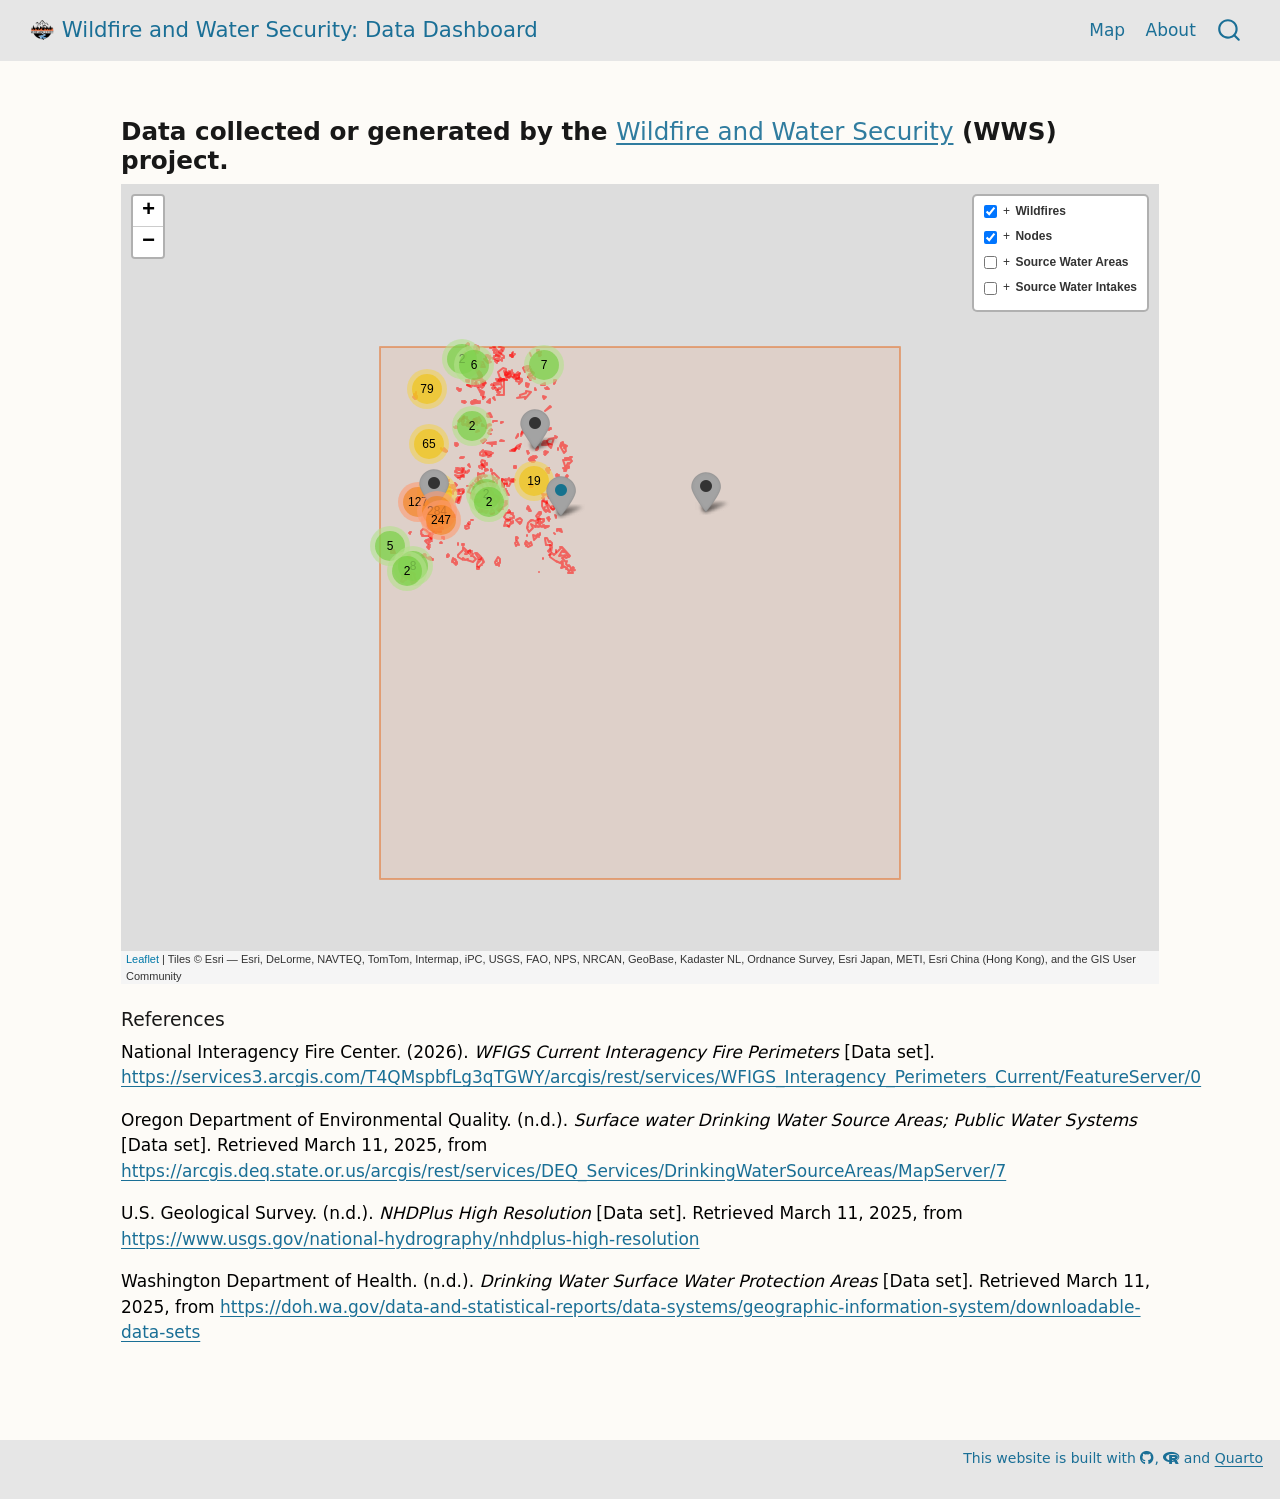
==== docs/index.html @ 06003880 "setting up basic website to host dashboard map setting up to push with updates, updating readme" ====
<!DOCTYPE html>
<html xmlns="http://www.w3.org/1999/xhtml" lang="en" xml:lang="en"><head>

<meta charset="utf-8">
<meta name="generator" content="quarto-1.10.18">

<meta name="viewport" content="width=device-width, initial-scale=1.0, user-scalable=yes">


<title>Wildfire and Water Security: Data Dashboard</title>
<style>
/* Default styles provided by pandoc.
** See https://pandoc.org/MANUAL.html#variables-for-html for config info.
*/
span.smallcaps{font-variant: small-caps;}
div.columns{display: flex; gap: 1.5em;}
div.column{flex: auto;}
@media screen {
div.columns{gap: min(4vw, 1.5em);}
div.column{overflow-x: auto;}
}
div.hanging-indent{margin-left: 1.5em; text-indent: -1.5em;}
ul.task-list{list-style: none;}
ul.task-list li input[type="checkbox"] {
  width: 0.8em;
  margin: 0 0.8em 0.2em -1em; /* quarto-specific, see https://github.com/quarto-dev/quarto-cli/issues/4556 */ 
  vertical-align: middle;
}
</style>


<script src="site_libs/quarto-nav/quarto-nav.js"></script>
<script src="site_libs/quarto-nav/headroom.min.js"></script>
<script src="site_libs/clipboard/clipboard.min.js"></script>
<script src="site_libs/quarto-search/autocomplete.umd.js"></script>
<script src="site_libs/quarto-search/fuse.min.js"></script>
<script src="site_libs/quarto-search/quarto-search.js"></script>
<meta name="quarto:offset" content="./">
<link href="./images/WWS-logo.png" rel="icon" type="image/png">
<script src="site_libs/quarto-html/quarto.js" type="module"></script>
<script src="site_libs/quarto-html/tabsets/tabsets.js" type="module"></script>
<script src="site_libs/quarto-html/popper.min.js"></script>
<script src="site_libs/quarto-html/tippy.umd.min.js"></script>
<script src="site_libs/quarto-html/anchor.min.js"></script>
<link href="site_libs/quarto-html/tippy.css" rel="stylesheet">
<link href="site_libs/quarto-html/quarto-syntax-highlighting-64a204ab8560d761af7679ceaba22944.css" rel="stylesheet" id="quarto-text-highlighting-styles">
<script src="site_libs/bootstrap/bootstrap.min.js"></script>
<link href="site_libs/bootstrap/bootstrap-icons.css" rel="stylesheet">
<link href="site_libs/bootstrap/bootstrap-a730a5b709dd6a136e1184e8979d9455.min.css" rel="stylesheet" append-hash="true" id="quarto-bootstrap" data-mode="light">
<link href="site_libs/quarto-contrib/fontawesome6-6.7.2/all.min.css" rel="stylesheet">
<link href="site_libs/quarto-contrib/fontawesome6-6.7.2/latex-fontsize.css" rel="stylesheet">
<script id="quarto-search-options" type="application/json">{
  "location": "navbar",
  "copy-button": false,
  "collapse-after": 3,
  "panel-placement": "end",
  "type": "overlay",
  "limit": 50,
  "keyboard-shortcut": [
    "f",
    "/",
    "s"
  ],
  "show-item-context": false,
  "language": {
    "search-no-results-text": "No results",
    "search-matching-documents-text": "matching documents",
    "search-copy-link-title": "Copy link to search",
    "search-hide-matches-text": "Hide additional matches",
    "search-more-match-text": "more match in this document",
    "search-more-matches-text": "more matches in this document",
    "search-clear-button-title": "Clear",
    "search-text-placeholder": "",
    "search-detached-cancel-button-title": "Cancel",
    "search-submit-button-title": "Submit",
    "search-label": "Search"
  }
}</script>


</head>

<body class="nav-fixed fullcontent quarto-light">

<div id="quarto-search-results"></div>
  <header id="quarto-header" class="headroom fixed-top">
    <nav class="navbar navbar-expand-lg " data-bs-theme="dark">
      <div class="navbar-container container-fluid">
      <div class="navbar-brand-container mx-auto">
    <a href="./index.html" class="navbar-brand navbar-brand-logo">
    <img src="./images/WWS-logo.png" alt="" class="navbar-logo light-content">
    <img src="./images/WWS-logo.png" alt="" class="navbar-logo dark-content">
    </a>
    <a class="navbar-brand" href="./index.html">
    <span class="navbar-title">Wildfire and Water Security: Data Dashboard</span>
    </a>
  </div>
            <div id="quarto-search" class="" title="Search"></div>
          <button class="navbar-toggler" type="button" data-bs-toggle="collapse" data-bs-target="#navbarCollapse" aria-controls="navbarCollapse" role="menu" aria-expanded="false" aria-label="Toggle navigation" onclick="if (window.quartoToggleHeadroom) { window.quartoToggleHeadroom(); }">
  <span class="navbar-toggler-icon"></span>
</button>
          <div class="collapse navbar-collapse" id="navbarCollapse">
            <ul class="navbar-nav navbar-nav-scroll ms-auto">
  <li class="nav-item">
    <a class="nav-link active" href="./index.html" aria-current="page"> 
<span class="menu-text">Map</span></a>
  </li>  
  <li class="nav-item">
    <a class="nav-link" href="./about.html"> 
<span class="menu-text">About</span></a>
  </li>  
</ul>
          </div> <!-- /navcollapse -->
            <div class="quarto-navbar-tools">
</div>
      </div> <!-- /container-fluid -->
    </nav>
</header>
<!-- content -->
<div id="quarto-content" class="quarto-container page-columns page-rows-contents page-layout-article page-navbar">
<!-- sidebar -->
<!-- margin-sidebar -->
    
<!-- main -->
<main class="content" id="quarto-document-content"><header id="title-block-header" class="quarto-title-block"></header>




<section id="data-collected-or-generated-by-the-wildfire-and-water-security-wws-project." class="level3">
<h3 class="anchored" data-anchor-id="data-collected-or-generated-by-the-wildfire-and-water-security-wws-project.">Data collected or generated by the <a href="https://wws.forestry.oregonstate.edu/">Wildfire and Water Security</a> (WWS) project.</h3>
<iframe src="WWS-Data-Dashboard.html" width="100%" height="800px" style="border:none;"></iframe>
<section id="references" class="level5">
<h5 class="anchored" data-anchor-id="references">References</h5>
<div class="smaller">
<p>National Interagency Fire Center. (2026). <em>WFIGS Current Interagency Fire Perimeters</em> [Data set]. <a href="https://services3.arcgis.com/T4QMspbfLg3qTGWY/arcgis/rest/services/WFIGS_Interagency_Perimeters_Current/FeatureServer/0" class="uri">https://services3.arcgis.com/T4QMspbfLg3qTGWY/arcgis/rest/services/WFIGS_Interagency_Perimeters_Current/FeatureServer/0</a></p>
<p>Oregon Department of Environmental Quality. (n.d.). <em>Surface water Drinking Water Source Areas; Public Water Systems</em> [Data set]. Retrieved March 11, 2025, from <a href="https://arcgis.deq.state.or.us/arcgis/rest/services/DEQ_Services/DrinkingWaterSourceAreas/MapServer/7" class="uri">https://arcgis.deq.state.or.us/arcgis/rest/services/DEQ_Services/DrinkingWaterSourceAreas/MapServer/7</a></p>
<p>U.S. Geological Survey. (n.d.). <em>NHDPlus High Resolution</em> [Data set]. Retrieved March 11, 2025, from <a href="https://www.usgs.gov/national-hydrography/nhdplus-high-resolution" class="uri">https://www.usgs.gov/national-hydrography/nhdplus-high-resolution</a></p>
<p>Washington Department of Health. (n.d.). <em>Drinking Water Surface Water Protection Areas</em> [Data set]. Retrieved March 11, 2025, from <a href="https://doh.wa.gov/data-and-statistical-reports/data-systems/geographic-information-system/downloadable-data-sets" class="uri">https://doh.wa.gov/data-and-statistical-reports/data-systems/geographic-information-system/downloadable-data-sets</a></p>
</div>


</section>
</section>

</main> <!-- /main -->
<script id="quarto-html-after-body" type="application/javascript">
  window.document.addEventListener("DOMContentLoaded", function (event) {
    const icon = "";
    const anchorJS = new window.AnchorJS();
    anchorJS.options = {
      placement: 'right',
      icon: icon
    };
    anchorJS.add('.anchored');
    const isCodeAnnotation = (el) => {
      for (const clz of el.classList) {
        if (clz.startsWith('code-annotation-')) {                     
          return true;
        }
      }
      return false;
    }
    const onCopySuccess = function(e) {
      // button target
      const button = e.trigger;
      // don't keep focus
      button.blur();
      // flash "checked"
      button.classList.add('code-copy-button-checked');
      var currentTitle = button.getAttribute("title");
      button.setAttribute("title", "Copied!");
      let tooltip;
      if (window.bootstrap) {
        button.setAttribute("data-bs-toggle", "tooltip");
        button.setAttribute("data-bs-placement", "left");
        button.setAttribute("data-bs-title", "Copied!");
        tooltip = new bootstrap.Tooltip(button, 
          { trigger: "manual", 
            customClass: "code-copy-button-tooltip",
            offset: [0, -8]});
        tooltip.show();    
      }
      setTimeout(function() {
        if (tooltip) {
          tooltip.hide();
          button.removeAttribute("data-bs-title");
          button.removeAttribute("data-bs-toggle");
          button.removeAttribute("data-bs-placement");
        }
        button.setAttribute("title", currentTitle);
        button.classList.remove('code-copy-button-checked');
      }, 1000);
      // clear code selection
      e.clearSelection();
    }
    const getTextToCopy = function(trigger) {
      const outerScaffold = trigger.parentElement.cloneNode(true);
      const codeEl = outerScaffold.querySelector('code');
      for (const childEl of codeEl.children) {
        if (isCodeAnnotation(childEl)) {
          childEl.remove();
        }
      }
      return codeEl.innerText;
    }
    const clipboard = new window.ClipboardJS('.code-copy-button:not([data-in-quarto-modal])', {
      text: getTextToCopy
    });
    clipboard.on('success', onCopySuccess);
    if (window.document.getElementById('quarto-embedded-source-code-modal')) {
      const clipboardModal = new window.ClipboardJS('.code-copy-button[data-in-quarto-modal]', {
        text: getTextToCopy,
        container: window.document.getElementById('quarto-embedded-source-code-modal')
      });
      clipboardModal.on('success', onCopySuccess);
    }
      var localhostRegex = new RegExp(/^(?:http|https):\/\/localhost\:?[0-9]*\//);
      var mailtoRegex = new RegExp(/^mailto:/);
        var filterRegex = new RegExp('/' + window.location.host + '/');
      var isInternal = (href) => {
          return filterRegex.test(href) || localhostRegex.test(href) || mailtoRegex.test(href);
      }
      // Inspect non-navigation links and adorn them if external
     var links = window.document.querySelectorAll('a[href]:not(.nav-link):not(.navbar-brand):not(.toc-action):not(.sidebar-link):not(.sidebar-item-toggle):not(.pagination-link):not(.no-external):not([aria-hidden]):not(.dropdown-item):not(.quarto-navigation-tool):not(.about-link)');
      for (var i=0; i<links.length; i++) {
        const link = links[i];
        if (!isInternal(link.href)) {
          // undo the damage that might have been done by quarto-nav.js in the case of
          // links that we want to consider external
          if (link.dataset.originalHref !== undefined) {
            link.href = link.dataset.originalHref;
          }
        }
      }
    function tippyHover(el, contentFn, onTriggerFn, onUntriggerFn) {
      const config = {
        allowHTML: true,
        maxWidth: 500,
        delay: 100,
        arrow: false,
        appendTo: function(el) {
            return el.parentElement;
        },
        interactive: true,
        interactiveBorder: 10,
        theme: 'quarto',
        placement: 'bottom-start',
      };
      if (contentFn) {
        config.content = contentFn;
      }
      if (onTriggerFn) {
        config.onTrigger = onTriggerFn;
      }
      if (onUntriggerFn) {
        config.onUntrigger = onUntriggerFn;
      }
      window.tippy(el, config); 
    }
    const noterefs = window.document.querySelectorAll('a[role="doc-noteref"]');
    for (var i=0; i<noterefs.length; i++) {
      const ref = noterefs[i];
      tippyHover(ref, function() {
        // use id or data attribute instead here
        let href = ref.getAttribute('data-footnote-href') || ref.getAttribute('href');
        try { href = new URL(href).hash; } catch {}
        const id = href.replace(/^#\/?/, "");
        const note = window.document.getElementById(id);
        if (note) {
          return note.innerHTML;
        } else {
          return "";
        }
      });
    }
    const xrefs = window.document.querySelectorAll('a.quarto-xref');
    const processXRef = (id, note) => {
      // Strip column container classes
      const stripColumnClz = (el) => {
        el.classList.remove("page-full", "page-columns");
        if (el.children) {
          for (const child of el.children) {
            stripColumnClz(child);
          }
        }
      }
      stripColumnClz(note)
      if (id === null || id.startsWith('sec-')) {
        // Special case sections, only their first couple elements
        const container = document.createElement("div");
        if (note.children && note.children.length > 2) {
          container.appendChild(note.children[0].cloneNode(true));
          for (let i = 1; i < note.children.length; i++) {
            const child = note.children[i];
            if (child.tagName === "P" && child.innerText === "") {
              continue;
            } else {
              container.appendChild(child.cloneNode(true));
              break;
            }
          }
          if (window.Quarto?.typesetMath) {
            window.Quarto.typesetMath(container);
          }
          return container.innerHTML
        } else {
          if (window.Quarto?.typesetMath) {
            window.Quarto.typesetMath(note);
          }
          return note.innerHTML;
        }
      } else {
        // Remove any anchor links if they are present
        const anchorLink = note.querySelector('a.anchorjs-link');
        if (anchorLink) {
          anchorLink.remove();
        }
        if (window.Quarto?.typesetMath) {
          window.Quarto.typesetMath(note);
        }
        if (note.classList.contains("callout")) {
          return note.outerHTML;
        } else {
          return note.innerHTML;
        }
      }
    }
    for (var i=0; i<xrefs.length; i++) {
      const xref = xrefs[i];
      tippyHover(xref, undefined, function(instance) {
        instance.disable();
        let url = xref.getAttribute('href');
        let hash = undefined; 
        if (url.startsWith('#')) {
          hash = url;
        } else {
          try { hash = new URL(url).hash; } catch {}
        }
        if (hash) {
          const id = hash.replace(/^#\/?/, "");
          const note = window.document.getElementById(id);
          if (note !== null) {
            try {
              const html = processXRef(id, note.cloneNode(true));
              instance.setContent(html);
            } finally {
              instance.enable();
              instance.show();
            }
          } else {
            // See if we can fetch this
            fetch(url.split('#')[0])
            .then(res => res.text())
            .then(html => {
              const parser = new DOMParser();
              const htmlDoc = parser.parseFromString(html, "text/html");
              const note = htmlDoc.getElementById(id);
              if (note !== null) {
                const html = processXRef(id, note);
                instance.setContent(html);
              } 
            }).finally(() => {
              instance.enable();
              instance.show();
            });
          }
        } else {
          // See if we can fetch a full url (with no hash to target)
          // This is a special case and we should probably do some content thinning / targeting
          fetch(url)
          .then(res => res.text())
          .then(html => {
            const parser = new DOMParser();
            const htmlDoc = parser.parseFromString(html, "text/html");
            const note = htmlDoc.querySelector('main.content');
            if (note !== null) {
              // This should only happen for chapter cross references
              // (since there is no id in the URL)
              // remove the first header
              if (note.children.length > 0 && note.children[0].tagName === "HEADER") {
                note.children[0].remove();
              }
              const html = processXRef(null, note);
              instance.setContent(html);
            } 
          }).finally(() => {
            instance.enable();
            instance.show();
          });
        }
      }, function(instance) {
      });
    }
        let selectedAnnoteEl;
        const selectorForAnnotation = ( cell, annotation) => {
          let cellAttr = 'data-code-cell="' + cell + '"';
          let lineAttr = 'data-code-annotation="' +  annotation + '"';
          const selector = 'span[' + cellAttr + '][' + lineAttr + ']';
          return selector;
        }
        const selectCodeLines = (annoteEl) => {
          const doc = window.document;
          const targetCell = annoteEl.getAttribute("data-target-cell");
          const targetAnnotation = annoteEl.getAttribute("data-target-annotation");
          const annoteSpan = window.document.querySelector(selectorForAnnotation(targetCell, targetAnnotation));
          const lines = annoteSpan.getAttribute("data-code-lines").split(",");
          const lineIds = lines.map((line) => {
            return targetCell + "-" + line;
          })
          let top = null;
          let height = null;
          let parent = null;
          if (lineIds.length > 0) {
              //compute the position of the single el (top and bottom and make a div)
              const el = window.document.getElementById(lineIds[0]);
              top = el.offsetTop;
              height = el.offsetHeight;
              parent = el.parentElement.parentElement;
            if (lineIds.length > 1) {
              const lastEl = window.document.getElementById(lineIds[lineIds.length - 1]);
              const bottom = lastEl.offsetTop + lastEl.offsetHeight;
              height = bottom - top;
            }
            if (top !== null && height !== null && parent !== null) {
              // cook up a div (if necessary) and position it 
              let div = window.document.getElementById("code-annotation-line-highlight");
              if (div === null) {
                div = window.document.createElement("div");
                div.setAttribute("id", "code-annotation-line-highlight");
                div.style.position = 'absolute';
                parent.appendChild(div);
              }
              div.style.top = top - 2 + "px";
              div.style.height = height + 4 + "px";
              div.style.left = 0;
              let gutterDiv = window.document.getElementById("code-annotation-line-highlight-gutter");
              if (gutterDiv === null) {
                gutterDiv = window.document.createElement("div");
                gutterDiv.setAttribute("id", "code-annotation-line-highlight-gutter");
                gutterDiv.style.position = 'absolute';
                const codeCell = window.document.getElementById(targetCell);
                const gutter = codeCell.querySelector('.code-annotation-gutter');
                gutter.appendChild(gutterDiv);
              }
              gutterDiv.style.top = top - 2 + "px";
              gutterDiv.style.height = height + 4 + "px";
            }
            selectedAnnoteEl = annoteEl;
          }
        };
        const unselectCodeLines = () => {
          const elementsIds = ["code-annotation-line-highlight", "code-annotation-line-highlight-gutter"];
          elementsIds.forEach((elId) => {
            const div = window.document.getElementById(elId);
            if (div) {
              div.remove();
            }
          });
          selectedAnnoteEl = undefined;
        };
          // Handle positioning of the toggle
      window.addEventListener(
        "resize",
        throttle(() => {
          elRect = undefined;
          if (selectedAnnoteEl) {
            selectCodeLines(selectedAnnoteEl);
          }
        }, 10)
      );
      function throttle(fn, ms) {
      let throttle = false;
      let timer;
        return (...args) => {
          if(!throttle) { // first call gets through
              fn.apply(this, args);
              throttle = true;
          } else { // all the others get throttled
              if(timer) clearTimeout(timer); // cancel #2
              timer = setTimeout(() => {
                fn.apply(this, args);
                timer = throttle = false;
              }, ms);
          }
        };
      }
        // Attach click handler to the DT
        const annoteDls = window.document.querySelectorAll('dt[data-target-cell]');
        for (const annoteDlNode of annoteDls) {
          annoteDlNode.addEventListener('click', (event) => {
            const clickedEl = event.target;
            if (clickedEl !== selectedAnnoteEl) {
              unselectCodeLines();
              const activeEl = window.document.querySelector('dt[data-target-cell].code-annotation-active');
              if (activeEl) {
                activeEl.classList.remove('code-annotation-active');
              }
              selectCodeLines(clickedEl);
              clickedEl.classList.add('code-annotation-active');
            } else {
              // Unselect the line
              unselectCodeLines();
              clickedEl.classList.remove('code-annotation-active');
            }
          });
        }
    const findCites = (el) => {
      const parentEl = el.parentElement;
      if (parentEl) {
        const cites = parentEl.dataset.cites;
        if (cites) {
          return {
            el,
            cites: cites.split(' ')
          };
        } else {
          return findCites(el.parentElement)
        }
      } else {
        return undefined;
      }
    };
    var bibliorefs = window.document.querySelectorAll('a[role="doc-biblioref"]');
    for (var i=0; i<bibliorefs.length; i++) {
      const ref = bibliorefs[i];
      const citeInfo = findCites(ref);
      if (citeInfo) {
        tippyHover(citeInfo.el, function() {
          var popup = window.document.createElement('div');
          citeInfo.cites.forEach(function(cite) {
            var citeDiv = window.document.createElement('div');
            citeDiv.classList.add('hanging-indent');
            citeDiv.classList.add('csl-entry');
            var biblioDiv = window.document.getElementById('ref-' + cite);
            if (biblioDiv) {
              citeDiv.innerHTML = biblioDiv.innerHTML;
            }
            popup.appendChild(citeDiv);
          });
          return popup.innerHTML;
        });
      }
    }
  });
  </script>
</div> <!-- /content -->
<footer class="footer">
  <div class="nav-footer">
    <div class="nav-footer-left">
      &nbsp;
    </div>   
    <div class="nav-footer-center">
      &nbsp;
    </div>
    <div class="nav-footer-right">
<p>This website is built with <a href="https://github.com/FEWS-lab/FEWS-lab.github.io" target="_blank"><i class="fa-brands fa-github" title="GitHub octocat logo" aria-label="github"></i></a>, <a href="https://www.r-project.org/about.html" target="_blank"><i class="fa-brands fa-r-project" title="R Project" aria-label="r-project"></i></a> and <a href="https://quarto.org/" target="_blank">Quarto</a></p>
</div>
  </div>
</footer>




</body></html>
---- docs/site_libs/quarto-html/tippy.css ----
.tippy-box[data-animation=fade][data-state=hidden]{opacity:0}[data-tippy-root]{max-width:calc(100vw - 10px)}.tippy-box{position:relative;background-color:#333;color:#fff;border-radius:4px;font-size:14px;line-height:1.4;white-space:normal;outline:0;transition-property:transform,visibility,opacity}.tippy-box[data-placement^=top]>.tippy-arrow{bottom:0}.tippy-box[data-placement^=top]>.tippy-arrow:before{bottom:-7px;left:0;border-width:8px 8px 0;border-top-color:initial;transform-origin:center top}.tippy-box[data-placement^=bottom]>.tippy-arrow{top:0}.tippy-box[data-placement^=bottom]>.tippy-arrow:before{top:-7px;left:0;border-width:0 8px 8px;border-bottom-color:initial;transform-origin:center bottom}.tippy-box[data-placement^=left]>.tippy-arrow{right:0}.tippy-box[data-placement^=left]>.tippy-arrow:before{border-width:8px 0 8px 8px;border-left-color:initial;right:-7px;transform-origin:center left}.tippy-box[data-placement^=right]>.tippy-arrow{left:0}.tippy-box[data-placement^=right]>.tippy-arrow:before{left:-7px;border-width:8px 8px 8px 0;border-right-color:initial;transform-origin:center right}.tippy-box[data-inertia][data-state=visible]{transition-timing-function:cubic-bezier(.54,1.5,.38,1.11)}.tippy-arrow{width:16px;height:16px;color:#333}.tippy-arrow:before{content:"";position:absolute;border-color:transparent;border-style:solid}.tippy-content{position:relative;padding:5px 9px;z-index:1}
---- docs/site_libs/quarto-html/quarto-syntax-highlighting-64a204ab8560d761af7679ceaba22944.css ----
/* quarto syntax highlight colors */
:root {
  --quarto-hl-ot-color: #003B4F;
  --quarto-hl-at-color: #657422;
  --quarto-hl-ss-color: #20794D;
  --quarto-hl-an-color: #5E5E5E;
  --quarto-hl-fu-color: #4758AB;
  --quarto-hl-st-color: #20794D;
  --quarto-hl-cf-color: #003B4F;
  --quarto-hl-op-color: #5E5E5E;
  --quarto-hl-er-color: #AD0000;
  --quarto-hl-bn-color: #AD0000;
  --quarto-hl-al-color: #AD0000;
  --quarto-hl-va-color: #111111;
  --quarto-hl-bu-color: inherit;
  --quarto-hl-ex-color: inherit;
  --quarto-hl-pp-color: #AD0000;
  --quarto-hl-in-color: #5E5E5E;
  --quarto-hl-vs-color: #20794D;
  --quarto-hl-wa-color: #5E5E5E;
  --quarto-hl-do-color: #5E5E5E;
  --quarto-hl-im-color: #00769E;
  --quarto-hl-ch-color: #20794D;
  --quarto-hl-dt-color: #AD0000;
  --quarto-hl-fl-color: #AD0000;
  --quarto-hl-co-color: #5E5E5E;
  --quarto-hl-cv-color: #5E5E5E;
  --quarto-hl-cn-color: #8f5902;
  --quarto-hl-sc-color: #5E5E5E;
  --quarto-hl-dv-color: #AD0000;
  --quarto-hl-kw-color: #003B4F;
}

/* other quarto variables */
:root {
  --quarto-font-monospace: SFMono-Regular, Menlo, Monaco, Consolas, "Liberation Mono", "Courier New", monospace;
}

/* syntax highlight based on Pandoc's rules */
pre > code.sourceCode > span {
  color: #003B4F;
}

code.sourceCode > span {
  color: #003B4F;
}

div.sourceCode,
div.sourceCode pre.sourceCode {
  color: #003B4F;
}

/* Normal */
code span {
  color: #003B4F;
}

/* Alert */
code span.al {
  color: #AD0000;
  font-style: inherit;
}

/* Annotation */
code span.an {
  color: #5E5E5E;
  font-style: inherit;
}

/* Attribute */
code span.at {
  color: #657422;
  font-style: inherit;
}

/* BaseN */
code span.bn {
  color: #AD0000;
  font-style: inherit;
}

/* BuiltIn */
code span.bu {
  font-style: inherit;
}

/* ControlFlow */
code span.cf {
  color: #003B4F;
  font-weight: bold;
  font-style: inherit;
}

/* Char */
code span.ch {
  color: #20794D;
  font-style: inherit;
}

/* Constant */
code span.cn {
  color: #8f5902;
  font-style: inherit;
}

/* Comment */
code span.co {
  color: #5E5E5E;
  font-style: inherit;
}

/* CommentVar */
code span.cv {
  color: #5E5E5E;
  font-style: italic;
}

/* Documentation */
code span.do {
  color: #5E5E5E;
  font-style: italic;
}

/* DataType */
code span.dt {
  color: #AD0000;
  font-style: inherit;
}

/* DecVal */
code span.dv {
  color: #AD0000;
  font-style: inherit;
}

/* Error */
code span.er {
  color: #AD0000;
  font-style: inherit;
}

/* Extension */
code span.ex {
  font-style: inherit;
}

/* Float */
code span.fl {
  color: #AD0000;
  font-style: inherit;
}

/* Function */
code span.fu {
  color: #4758AB;
  font-style: inherit;
}

/* Import */
code span.im {
  color: #00769E;
  font-style: inherit;
}

/* Information */
code span.in {
  color: #5E5E5E;
  font-style: inherit;
}

/* Keyword */
code span.kw {
  color: #003B4F;
  font-weight: bold;
  font-style: inherit;
}

/* Operator */
code span.op {
  color: #5E5E5E;
  font-style: inherit;
}

/* Other */
code span.ot {
  color: #003B4F;
  font-style: inherit;
}

/* Preprocessor */
code span.pp {
  color: #AD0000;
  font-style: inherit;
}

/* SpecialChar */
code span.sc {
  color: #5E5E5E;
  font-style: inherit;
}

/* SpecialString */
code span.ss {
  color: #20794D;
  font-style: inherit;
}

/* String */
code span.st {
  color: #20794D;
  font-style: inherit;
}

/* Variable */
code span.va {
  color: #111111;
  font-style: inherit;
}

/* VerbatimString */
code span.vs {
  color: #20794D;
  font-style: inherit;
}

/* Warning */
code span.wa {
  color: #5E5E5E;
  font-style: italic;
}

.prevent-inlining {
  content: "</";
}

/*# sourceMappingURL=9d8d5bb603a83b8298b89080a598c93b.css.map */
---- docs/site_libs/quarto-contrib/fontawesome6-6.7.2/latex-fontsize.css ----
.fa-tiny {
  font-size: 0.5em;
}
.fa-scriptsize {
  font-size: 0.7em;
}
.fa-footnotesize {
  font-size: 0.8em;
}
.fa-small {
  font-size: 0.9em;
}
.fa-normalsize {
  font-size: 1em;
}
.fa-large {
  font-size: 1.2em;
}
.fa-Large {
  font-size: 1.5em;
}
.fa-LARGE {
  font-size: 1.75em;
}
.fa-huge {
  font-size: 2em;
}
.fa-Huge {
  font-size: 2.5em;
}
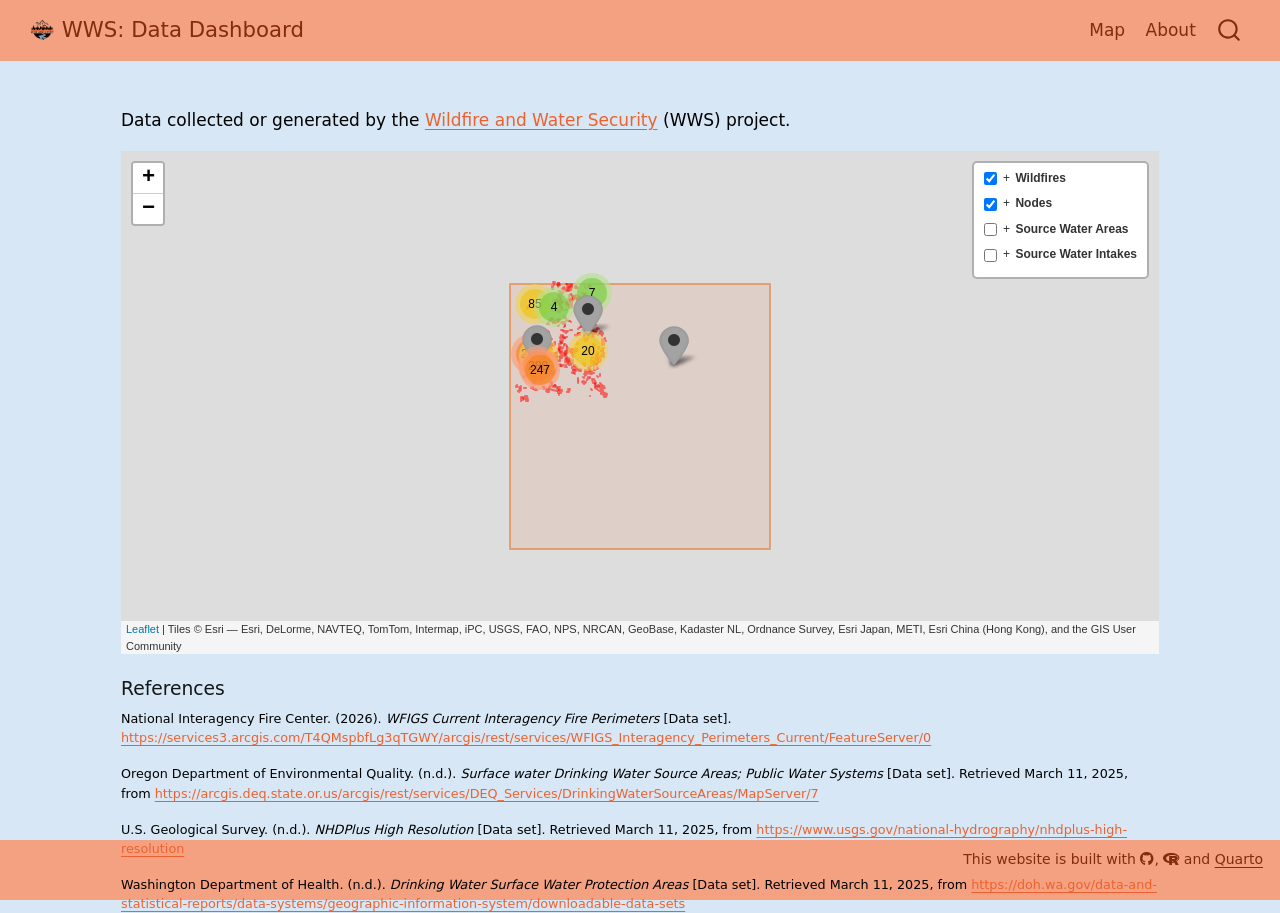
==== commit eb52fd12: "updating styling and map size" ====
--- a/docs/index.html
+++ b/docs/index.html
@@ -7,7 +7,7 @@
 <meta name="viewport" content="width=device-width, initial-scale=1.0, user-scalable=yes">
 
 
-<title>Wildfire and Water Security: Data Dashboard</title>
+<title>WWS: Data Dashboard</title>
 <style>
 /* Default styles provided by pandoc.
 ** See https://pandoc.org/MANUAL.html#variables-for-html for config info.
@@ -46,7 +46,7 @@
 <link href="site_libs/quarto-html/quarto-syntax-highlighting-64a204ab8560d761af7679ceaba22944.css" rel="stylesheet" id="quarto-text-highlighting-styles">
 <script src="site_libs/bootstrap/bootstrap.min.js"></script>
 <link href="site_libs/bootstrap/bootstrap-icons.css" rel="stylesheet">
-<link href="site_libs/bootstrap/bootstrap-a730a5b709dd6a136e1184e8979d9455.min.css" rel="stylesheet" append-hash="true" id="quarto-bootstrap" data-mode="light">
+<link href="site_libs/bootstrap/bootstrap-dfe1b34f8eafa0044d3abb8fd0859571.min.css" rel="stylesheet" append-hash="true" id="quarto-bootstrap" data-mode="light">
 <link href="site_libs/quarto-contrib/fontawesome6-6.7.2/all.min.css" rel="stylesheet">
 <link href="site_libs/quarto-contrib/fontawesome6-6.7.2/latex-fontsize.css" rel="stylesheet">
 <script id="quarto-search-options" type="application/json">{
@@ -92,7 +92,7 @@
     <img src="./images/WWS-logo.png" alt="" class="navbar-logo dark-content">
     </a>
     <a class="navbar-brand" href="./index.html">
-    <span class="navbar-title">Wildfire and Water Security: Data Dashboard</span>
+    <span class="navbar-title">WWS: Data Dashboard</span>
     </a>
   </div>
             <div id="quarto-search" class="" title="Search"></div>
@@ -127,12 +127,11 @@
 
 
 
-<section id="data-collected-or-generated-by-the-wildfire-and-water-security-wws-project." class="level3">
-<h3 class="anchored" data-anchor-id="data-collected-or-generated-by-the-wildfire-and-water-security-wws-project.">Data collected or generated by the <a href="https://wws.forestry.oregonstate.edu/">Wildfire and Water Security</a> (WWS) project.</h3>
-<iframe src="WWS-Data-Dashboard.html" width="100%" height="800px" style="border:none;"></iframe>
+<p>Data collected or generated by the <a href="https://wws.forestry.oregonstate.edu/">Wildfire and Water Security</a> (WWS) project.</p>
+<iframe src="WWS-Data-Dashboard.html" width="100%" height="75%" style="border:none;"></iframe>
 <section id="references" class="level5">
 <h5 class="anchored" data-anchor-id="references">References</h5>
-<div class="smaller">
+<div style="font-size: 75%;">
 <p>National Interagency Fire Center. (2026). <em>WFIGS Current Interagency Fire Perimeters</em> [Data set]. <a href="https://services3.arcgis.com/T4QMspbfLg3qTGWY/arcgis/rest/services/WFIGS_Interagency_Perimeters_Current/FeatureServer/0" class="uri">https://services3.arcgis.com/T4QMspbfLg3qTGWY/arcgis/rest/services/WFIGS_Interagency_Perimeters_Current/FeatureServer/0</a></p>
 <p>Oregon Department of Environmental Quality. (n.d.). <em>Surface water Drinking Water Source Areas; Public Water Systems</em> [Data set]. Retrieved March 11, 2025, from <a href="https://arcgis.deq.state.or.us/arcgis/rest/services/DEQ_Services/DrinkingWaterSourceAreas/MapServer/7" class="uri">https://arcgis.deq.state.or.us/arcgis/rest/services/DEQ_Services/DrinkingWaterSourceAreas/MapServer/7</a></p>
 <p>U.S. Geological Survey. (n.d.). <em>NHDPlus High Resolution</em> [Data set]. Retrieved March 11, 2025, from <a href="https://www.usgs.gov/national-hydrography/nhdplus-high-resolution" class="uri">https://www.usgs.gov/national-hydrography/nhdplus-high-resolution</a></p>
@@ -140,7 +139,6 @@
 </div>
 
 
-</section>
 </section>
 
 </main> <!-- /main -->
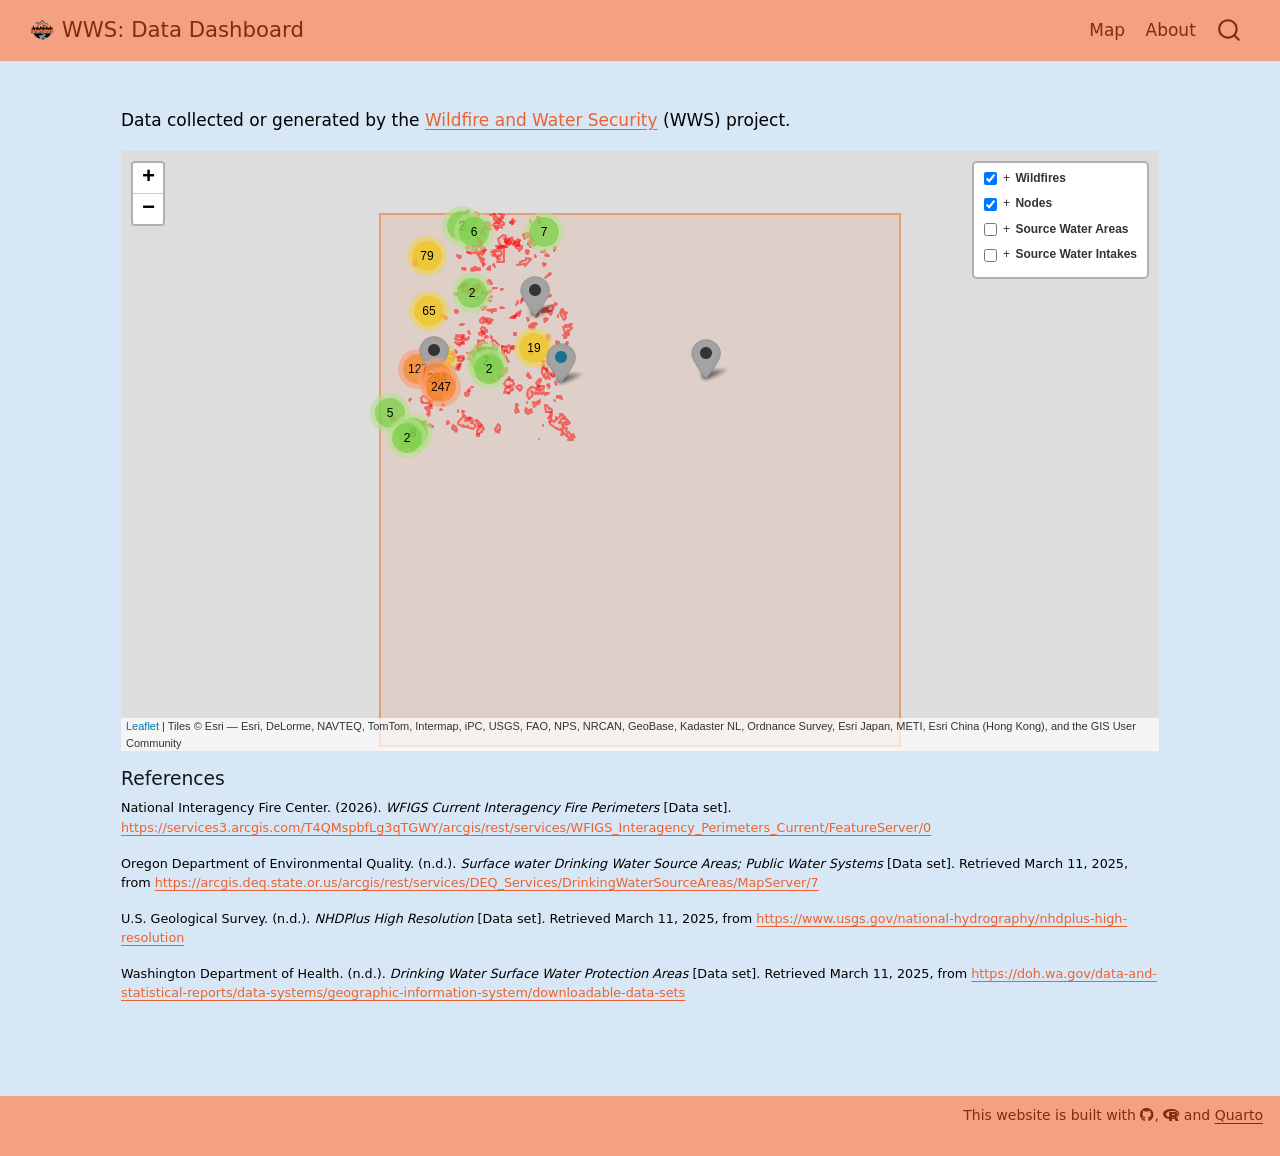
==== commit ac551bab: "fixing height (again)" ====
--- a/docs/index.html
+++ b/docs/index.html
@@ -46,7 +46,7 @@
 <link href="site_libs/quarto-html/quarto-syntax-highlighting-64a204ab8560d761af7679ceaba22944.css" rel="stylesheet" id="quarto-text-highlighting-styles">
 <script src="site_libs/bootstrap/bootstrap.min.js"></script>
 <link href="site_libs/bootstrap/bootstrap-icons.css" rel="stylesheet">
-<link href="site_libs/bootstrap/bootstrap-dfe1b34f8eafa0044d3abb8fd0859571.min.css" rel="stylesheet" append-hash="true" id="quarto-bootstrap" data-mode="light">
+<link href="site_libs/bootstrap/bootstrap-c19676c6d25af0d4e48ea147e6fc132f.min.css" rel="stylesheet" append-hash="true" id="quarto-bootstrap" data-mode="light">
 <link href="site_libs/quarto-contrib/fontawesome6-6.7.2/all.min.css" rel="stylesheet">
 <link href="site_libs/quarto-contrib/fontawesome6-6.7.2/latex-fontsize.css" rel="stylesheet">
 <script id="quarto-search-options" type="application/json">{
@@ -128,7 +128,9 @@
 
 
 <p>Data collected or generated by the <a href="https://wws.forestry.oregonstate.edu/">Wildfire and Water Security</a> (WWS) project.</p>
-<iframe src="WWS-Data-Dashboard.html" width="100%" height="75%" style="border:none;"></iframe>
+<div class="dashboard-container">
+  <iframe src="WWS-Data-Dashboard.html"></iframe>
+</div>
 <section id="references" class="level5">
 <h5 class="anchored" data-anchor-id="references">References</h5>
 <div style="font-size: 75%;">
